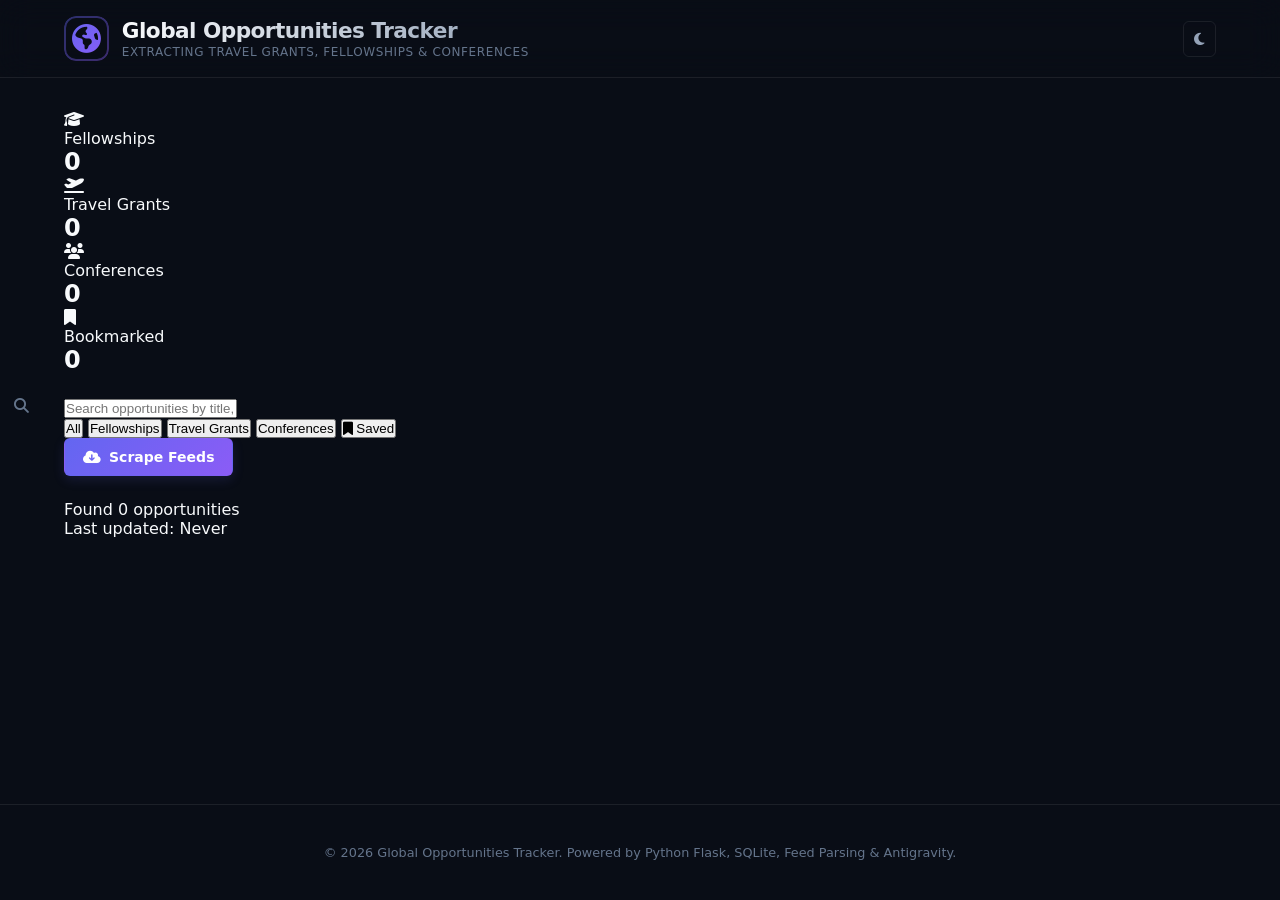
==== opportunity_scraper/templates/index.html @ ddafb3ad "Add Global Opportunities Tracker web scraping app" ====
<!DOCTYPE html>
<html lang="en">
<head>
    <meta charset="UTF-8">
    <meta name="viewport" content="width=device-width, initial-scale=1.0">
    <title>Global Opportunities Tracker</title>
    <meta name="description" content="Dashboard tracking travel grants, fellowships, and fully funded conferences globally.">
    <!-- Google Fonts -->
    <link rel="preconnect" href="https://fonts.googleapis.com">
    <link rel="preconnect" href="https://fonts.gstatic.com" crossorigin>
    <link href="https://fonts.googleapis.com/css2?family=Plus+Jakarta+Sans:wght@300;400;500;600;700;800&family=JetBrains+Mono:wght@400;500&display=swap" rel="stylesheet">
    <!-- FontAwesome Icons -->
    <link rel="stylesheet" href="https://cdnjs.cloudflare.com/ajax/libs/font-awesome/6.4.0/css/all.min.css">
    <!-- Custom CSS -->
    <link rel="stylesheet" href="/static/css/style.css">
</head>
<body class="dark-mode">
    <div class="glow-container">
        <div class="glow-spot glow-blue"></div>
        <div class="glow-spot glow-purple"></div>
    </div>

    <header class="app-header">
        <div class="header-container">
            <div class="logo-area">
                <div class="logo-icon">
                    <i class="fa-solid fa-earth-americas"></i>
                </div>
                <div>
                    <h1>Global Opportunities Tracker</h1>
                    <p class="subtitle">Extracting Travel Grants, Fellowships & Conferences</p>
                </div>
            </div>
            
            <div class="header-actions">
                <button id="theme-toggle" class="btn btn-icon" aria-label="Toggle Theme" title="Toggle Theme">
                    <i class="fa-solid fa-moon"></i>
                </button>
            </div>
        </div>
    </header>

    <main class="app-main">
        <div class="main-container">
            <!-- Stats Dashboard Grid -->
            <section class="stats-grid" aria-label="Metrics Dashboard">
                <div class="stat-card stat-fellowship">
                    <div class="stat-icon"><i class="fa-solid fa-graduation-cap"></i></div>
                    <div class="stat-info">
                        <span class="stat-label">Fellowships</span>
                        <h2 id="count-fellowships">0</h2>
                    </div>
                </div>
                <div class="stat-card stat-grant">
                    <div class="stat-icon"><i class="fa-solid fa-plane-departure"></i></div>
                    <div class="stat-info">
                        <span class="stat-label">Travel Grants</span>
                        <h2 id="count-grants">0</h2>
                    </div>
                </div>
                <div class="stat-card stat-conference">
                    <div class="stat-icon"><i class="fa-solid fa-users"></i></div>
                    <div class="stat-info">
                        <span class="stat-label">Conferences</span>
                        <h2 id="count-conferences">0</h2>
                    </div>
                </div>
                <div class="stat-card stat-saved">
                    <div class="stat-icon"><i class="fa-solid fa-bookmark"></i></div>
                    <div class="stat-info">
                        <span class="stat-label">Bookmarked</span>
                        <h2 id="count-saved">0</h2>
                    </div>
                </div>
            </section>

            <!-- Search & Filters Toolbar -->
            <section class="toolbar-section" aria-label="Search and filter options">
                <div class="search-wrapper">
                    <i class="fa-solid fa-magnifying-glass search-icon"></i>
                    <input type="text" id="search-bar" placeholder="Search opportunities by title, keyword, country..." autocomplete="off">
                    <button id="clear-search-btn" class="btn-clear-search" style="display: none;" aria-label="Clear search">
                        <i class="fa-solid fa-xmark"></i>
                    </button>
                </div>
                
                <div class="action-filters-wrapper">
                    <div class="tabs-container" id="category-tabs" role="tablist">
                        <button class="tab-item active" data-category="" role="tab" aria-selected="true">All</button>
                        <button class="tab-item" data-category="Fellowship" role="tab" aria-selected="false">Fellowships</button>
                        <button class="tab-item" data-category="Travel Grant" role="tab" aria-selected="false">Travel Grants</button>
                        <button class="tab-item" data-category="Fully Funded Conference" role="tab" aria-selected="false">Conferences</button>
                        <button class="tab-item" data-category="saved" role="tab" aria-selected="false"><i class="fa-solid fa-bookmark margin-right-xs"></i> Saved</button>
                    </div>

                    <button id="scrape-trigger-btn" class="btn btn-primary" title="Trigger Opportunity Scraper">
                        <i class="fa-solid fa-cloud-arrow-down refresh-spinner" id="btn-spinner"></i>
                        <span>Scrape Feeds</span>
                    </button>
                </div>
            </section>

            <!-- Results Metrics -->
            <div class="results-header">
                <div id="results-meta-text">Found 0 opportunities</div>
                <div id="scraped-date-text" class="timestamp-indicator">Last updated: Never</div>
            </div>

            <!-- Opportunities Grid -->
            <div id="opportunities-container" class="opportunities-grid">
                <!-- Skeleton loader placeholders dynamically injected on load -->
            </div>
        </div>
    </main>

    <!-- Details View Modal -->
    <div id="details-modal" class="modal-overlay" style="display: none;">
        <div class="modal-content" role="dialog" aria-modal="true" aria-labelledby="modal-title">
            <button id="modal-close-btn" class="modal-close-icon" aria-label="Close modal">
                <i class="fa-solid fa-xmark"></i>
            </button>
            
            <div class="modal-header">
                <div id="modal-category-badge" class="type-badge">Category</div>
                <h2 id="modal-title">Opportunity Title</h2>
                <div class="modal-meta">
                    <span id="modal-source"><i class="fa-solid fa-globe"></i> Source</span>
                    <span id="modal-date"><i class="fa-regular fa-calendar"></i> Date</span>
                </div>
            </div>
            
            <div class="modal-body" id="modal-body-content">
                <!-- Raw HTML content gets injected here -->
            </div>
            
            <div class="modal-footer">
                <button id="modal-save-btn" class="btn btn-secondary">
                    <i class="fa-regular fa-bookmark"></i>
                    <span>Save</span>
                </button>
                <a id="modal-link-btn" href="#" target="_blank" rel="noopener noreferrer" class="btn btn-primary">
                    <span>Apply / View Source</span>
                    <i class="fa-solid fa-arrow-up-right-from-square"></i>
                </a>
            </div>
        </div>
    </div>

    <!-- Alert Notifications -->
    <div id="toast-container" class="toast-container"></div>

    <footer class="app-footer">
        <p>© 2026 Global Opportunities Tracker. Powered by Python Flask, SQLite, Feed Parsing & Antigravity.</p>
    </footer>

    <!-- Custom JS -->
    <script src="/static/js/main.js"></script>
</body>
</html>
---- static/css/style.css ----
/* Base Variables & Design System */
:root {
    --bg-base: #090d16;
    --bg-surface: #0f172a;
    --bg-card: rgba(30, 41, 59, 0.6);
    --border-color: rgba(255, 255, 255, 0.08);
    --border-hover: rgba(255, 255, 255, 0.18);
    --text-primary: #f8fafc;
    --text-secondary: #94a3b8;
    --text-muted: #64748b;
    
    --primary: #6366f1;
    --primary-hover: #4f46e5;
    --primary-glow: rgba(99, 102, 241, 0.15);
    
    --accent: #8b5cf6;
    --accent-glow: rgba(139, 92, 246, 0.25);
    
    --success: #10b981;
    --success-bg: rgba(16, 185, 129, 0.15);
    --success-border: rgba(16, 185, 129, 0.2);
    --success-glow: rgba(16, 185, 129, 0.4);
    
    --warning: #f59e0b;
    --warning-bg: rgba(245, 158, 11, 0.15);
    --warning-border: rgba(245, 158, 11, 0.2);
    --warning-glow: rgba(245, 158, 11, 0.4);
    
    --danger: #ef4444;
    --shadow-sm: 0 2px 4px rgba(0, 0, 0, 0.1);
    --shadow-md: 0 4px 12px rgba(0, 0, 0, 0.2);
    --shadow-lg: 0 10px 25px -5px rgba(0, 0, 0, 0.3);
    
    --font-sans: 'Inter', system-ui, -apple-system, BlinkMacSystemFont, "Segoe UI", Roboto, sans-serif;
    --font-mono: 'JetBrains Mono', 'Fira Code', monospace;
    --radius-sm: 6px;
    --radius-md: 12px;
    --radius-lg: 18px;
    
    --transition-fast: 0.15s ease;
    --transition-normal: 0.3s cubic-bezier(0.4, 0, 0.2, 1);
    --transition-slow: 0.5s ease;
}

/* Light Theme Variables overrides */
.light-mode {
    --bg-base: #f8fafc;
    --bg-surface: #ffffff;
    --bg-card: rgba(255, 255, 255, 0.75);
    --border-color: rgba(15, 23, 42, 0.08);
    --border-hover: rgba(15, 23, 42, 0.18);
    --text-primary: #0f172a;
    --text-secondary: #475569;
    --text-muted: #94a3b8;
    
    --primary: #4f46e5;
    --primary-hover: #3730a3;
    --primary-glow: rgba(79, 70, 229, 0.1);
    
    --accent: #7c3aed;
    --accent-glow: rgba(124, 58, 237, 0.15);
    
    --success: #059669;
    --success-bg: rgba(5, 150, 105, 0.1);
    --success-border: rgba(5, 150, 105, 0.15);
    
    --warning: #d97706;
    --warning-bg: rgba(217, 119, 6, 0.1);
    --warning-border: rgba(217, 119, 6, 0.15);
    
    --shadow-sm: 0 1px 3px rgba(0, 0, 0, 0.05);
    --shadow-md: 0 4px 6px -1px rgba(0, 0, 0, 0.05), 0 2px 4px -1px rgba(0, 0, 0, 0.03);
    --shadow-lg: 0 10px 15px -3px rgba(0, 0, 0, 0.05), 0 4px 6px -2px rgba(0, 0, 0, 0.02);
}

/* Reset & Setup */
* {
    box-sizing: border-box;
    margin: 0;
    padding: 0;
}

body {
    background-color: var(--bg-base);
    color: var(--text-primary);
    font-family: var(--font-sans);
    min-height: 100vh;
    display: flex;
    flex-direction: column;
    overflow-x: hidden;
    position: relative;
    transition: background-color var(--transition-normal), color var(--transition-normal);
}

code {
    font-family: var(--font-mono);
    font-size: 0.85em;
    background: rgba(148, 163, 184, 0.12);
    padding: 2px 6px;
    border-radius: 4px;
    border: 1px solid rgba(148, 163, 184, 0.15);
}

/* Ambient glow backgrounds */
.glow-container {
    position: absolute;
    top: 0;
    left: 0;
    width: 100%;
    height: 100%;
    pointer-events: none;
    z-index: 0;
    overflow: hidden;
}

.glow-spot {
    position: absolute;
    border-radius: 50%;
    filter: blur(100px);
    opacity: 0.08;
    transition: opacity var(--transition-slow);
}

.dark-mode .glow-spot {
    opacity: 0.15;
}

.glow-1 {
    top: -10%;
    right: 15%;
    width: 600px;
    height: 600px;
    background: radial-gradient(circle, var(--accent) 0%, transparent 70%);
}

.glow-2 {
    top: 30%;
    left: -10%;
    width: 500px;
    height: 500px;
    background: radial-gradient(circle, var(--primary) 0%, transparent 70%);
}

/* Header styling */
.app-header {
    background-color: rgba(var(--bg-surface), 0.7);
    backdrop-filter: blur(16px);
    -webkit-backdrop-filter: blur(16px);
    border-bottom: 1px solid var(--border-color);
    position: sticky;
    top: 0;
    z-index: 10;
    transition: background-color var(--transition-normal), border-bottom var(--transition-normal);
}

.header-container {
    max-width: 1200px;
    margin: 0 auto;
    padding: 1rem 1.5rem;
    display: flex;
    justify-content: space-between;
    align-items: center;
    position: relative;
    z-index: 1;
}

.logo-area {
    display: flex;
    align-items: center;
    gap: 0.8rem;
}

.logo-icon {
    position: relative;
    font-size: 1.8rem;
    color: var(--primary);
    background: linear-gradient(135deg, var(--primary), var(--accent));
    -webkit-background-clip: text;
    -webkit-text-fill-color: transparent;
    display: flex;
    align-items: center;
    justify-content: center;
    width: 45px;
    height: 45px;
    border-radius: var(--radius-md);
    background-clip: text;
}

.logo-icon::before {
    content: '';
    position: absolute;
    inset: 0;
    border-radius: var(--radius-md);
    padding: 2px;
    background: linear-gradient(135deg, var(--primary), var(--accent));
    -webkit-mask: linear-gradient(#fff 0 0) content-box, linear-gradient(#fff 0 0);
    -webkit-mask-composite: xor;
    mask-composite: exclude;
    opacity: 0.4;
}

.overlay-db {
    position: absolute;
    font-size: 0.9rem;
    bottom: 2px;
    right: 2px;
    -webkit-text-fill-color: var(--accent);
    color: var(--accent);
}

.logo-area h1 {
    font-size: 1.35rem;
    font-weight: 700;
    letter-spacing: -0.025em;
    background: linear-gradient(to right, var(--text-primary), var(--text-secondary));
    -webkit-background-clip: text;
    -webkit-text-fill-color: transparent;
    background-clip: text;
}

.logo-area .subtitle {
    font-size: 0.75rem;
    color: var(--text-muted);
    font-weight: 500;
    letter-spacing: 0.05em;
    text-transform: uppercase;
    margin-top: 2px;
}

.header-actions {
    display: flex;
    align-items: center;
    gap: 1rem;
}

/* Status Badges */
.badge {
    display: inline-flex;
    align-items: center;
    padding: 6px 14px;
    border-radius: 9999px;
    font-size: 0.8rem;
    font-weight: 600;
    cursor: pointer;
    transition: all var(--transition-fast);
    border: 1px solid transparent;
    user-select: none;
    box-shadow: var(--shadow-sm);
}

.status-indicator {
    width: 8px;
    height: 8px;
    border-radius: 50%;
    margin-right: 8px;
    display: inline-block;
}

/* Mock status */
.mock-badge {
    background-color: var(--warning-bg);
    color: var(--warning);
    border-color: var(--warning-border);
}

.mock-badge .status-indicator {
    background-color: var(--warning);
    box-shadow: 0 0 8px var(--warning-glow);
}

.mock-badge:hover {
    background-color: rgba(245, 158, 11, 0.25);
    transform: translateY(-1px);
}

/* Live status */
.live-badge {
    background-color: var(--success-bg);
    color: var(--success);
    border-color: var(--success-border);
}

.live-badge .status-indicator {
    background-color: var(--success);
    box-shadow: 0 0 8px var(--success-glow);
}

.live-badge:hover {
    background-color: rgba(16, 185, 129, 0.25);
    transform: translateY(-1px);
}

/* Main Structure */
.app-main {
    flex: 1;
    z-index: 1;
    position: relative;
}

.main-container {
    max-width: 1200px;
    margin: 0 auto;
    padding: 2rem 1.5rem;
    display: flex;
    flex-direction: column;
    gap: 1.5rem;
}

/* Info Card */
.info-card {
    display: flex;
    gap: 1rem;
    background-color: var(--bg-card);
    backdrop-filter: blur(10px);
    -webkit-backdrop-filter: blur(10px);
    border: 1px solid var(--border-color);
    border-radius: var(--radius-md);
    padding: 1.25rem;
    box-shadow: var(--shadow-sm);
    transition: border-color var(--transition-normal);
}

.info-icon {
    font-size: 1.5rem;
    color: var(--primary);
    display: flex;
    align-items: flex-start;
    padding-top: 2px;
}

.info-content h3 {
    font-size: 1rem;
    font-weight: 600;
    margin-bottom: 0.25rem;
}

.info-content p {
    font-size: 0.875rem;
    color: var(--text-secondary);
    line-height: 1.5;
}

/* Control Panel & Filters */
.control-panel {
    display: grid;
    grid-template-columns: 1fr auto;
    gap: 1rem;
    align-items: center;
    background-color: var(--bg-card);
    backdrop-filter: blur(10px);
    -webkit-backdrop-filter: blur(10px);
    border: 1px solid var(--border-color);
    border-radius: var(--radius-md);
    padding: 1rem;
    box-shadow: var(--shadow-sm);
    transition: border-color var(--transition-normal);
}

@media (max-width: 868px) {
    .control-panel {
        grid-template-columns: 1fr;
    }
}

.search-box {
    position: relative;
    display: flex;
    align-items: center;
    width: 100%;
}

.search-icon {
    position: absolute;
    left: 14px;
    color: var(--text-muted);
    font-size: 0.95rem;
    pointer-events: none;
}

.search-box input {
    width: 100%;
    padding: 10px 40px 10px 40px;
    background-color: rgba(var(--bg-surface), 0.5);
    border: 1px solid var(--border-color);
    border-radius: var(--radius-sm);
    color: var(--text-primary);
    font-family: var(--font-sans);
    font-size: 0.9rem;
    transition: all var(--transition-fast);
    outline: none;
}

.search-box input:focus {
    border-color: var(--primary);
    box-shadow: 0 0 0 3px var(--primary-glow);
    background-color: rgba(var(--bg-surface), 0.8);
}

.btn-clear {
    position: absolute;
    right: 12px;
    background: none;
    border: none;
    color: var(--text-muted);
    cursor: pointer;
    font-size: 1rem;
    padding: 2px;
    border-radius: 50%;
    display: flex;
    align-items: center;
    justify-content: center;
    transition: color var(--transition-fast);
}

.btn-clear:hover {
    color: var(--text-primary);
}

.filter-group {
    display: flex;
    align-items: center;
    gap: 0.8rem;
    flex-wrap: wrap;
}

@media (max-width: 868px) {
    .filter-group {
        width: 100%;
    }
    .filter-group > * {
        flex: 1 1 150px;
    }
}

.select-wrapper {
    position: relative;
    display: flex;
    align-items: center;
}

.select-icon {
    position: absolute;
    left: 12px;
    color: var(--text-muted);
    font-size: 0.85rem;
    pointer-events: none;
}

.select-wrapper select {
    appearance: none;
    -webkit-appearance: none;
    padding: 10px 32px 10px 32px;
    background-color: rgba(var(--bg-surface), 0.5);
    border: 1px solid var(--border-color);
    border-radius: var(--radius-sm);
    color: var(--text-primary);
    font-family: var(--font-sans);
    font-size: 0.875rem;
    cursor: pointer;
    transition: all var(--transition-fast);
    outline: none;
    min-width: 150px;
    width: 100%;
}

.select-wrapper select:focus {
    border-color: var(--primary);
    background-color: rgba(var(--bg-surface), 0.8);
}

.select-wrapper::after {
    content: '\f107';
    font-family: 'Font Awesome 6 Free';
    font-weight: 900;
    position: absolute;
    right: 12px;
    color: var(--text-muted);
    font-size: 0.8rem;
    pointer-events: none;
}

/* Buttons */
.btn {
    display: inline-flex;
    align-items: center;
    justify-content: center;
    gap: 0.5rem;
    padding: 10px 18px;
    border-radius: var(--radius-sm);
    font-family: var(--font-sans);
    font-size: 0.875rem;
    font-weight: 500;
    cursor: pointer;
    transition: all var(--transition-fast);
    border: 1px solid transparent;
}

.btn-primary {
    background: linear-gradient(135deg, var(--primary), var(--accent));
    color: white;
    box-shadow: 0 4px 12px var(--primary-glow);
    font-weight: 600;
}

.btn-primary:hover {
    transform: translateY(-1px);
    box-shadow: 0 6px 16px var(--primary-glow);
    filter: brightness(1.1);
}

.btn-primary:active {
    transform: translateY(0);
}

.btn-secondary {
    background-color: transparent;
    color: var(--text-primary);
    border-color: var(--border-color);
}

.btn-secondary:hover {
    background-color: rgba(255, 255, 255, 0.05);
    border-color: var(--border-hover);
}

.light-mode .btn-secondary:hover {
    background-color: rgba(0, 0, 0, 0.05);
}

.btn-icon {
    padding: 10px;
    border-radius: var(--radius-sm);
    color: var(--text-secondary);
    background-color: transparent;
    border: 1px solid var(--border-color);
}

.btn-icon:hover {
    color: var(--text-primary);
    border-color: var(--border-hover);
    background-color: rgba(255, 255, 255, 0.05);
}

.light-mode .btn-icon:hover {
    background-color: rgba(0, 0, 0, 0.05);
}

/* Spinner and Animations */
.refresh-spinner-icon {
    transition: transform 0.5s ease;
}

.spinning {
    animation: fa-spin 1s linear infinite;
}

.animate-pulse {
    animation: pulse 2s cubic-bezier(0.4, 0, 0.6, 1) infinite;
}

@keyframes pulse {
    0%, 100% {
        opacity: 1;
    }
    50% {
        opacity: .4;
    }
}

/* Results Metadata */
.results-meta {
    display: flex;
    justify-content: space-between;
    align-items: center;
    padding: 0 4px;
}

#results-count {
    font-size: 0.875rem;
    color: var(--text-secondary);
    font-weight: 500;
}

.mode-tag {
    font-size: 0.75rem;
    text-transform: uppercase;
    letter-spacing: 0.05em;
    font-weight: 700;
    color: var(--text-muted);
}

/* Cards Grid */
.cards-grid {
    display: grid;
    grid-template-columns: repeat(auto-fill, minmax(340px, 1fr));
    gap: 1.25rem;
}

@media (max-width: 480px) {
    .cards-grid {
        grid-template-columns: 1fr;
    }
}

/* Release Card Layout */
.card {
    background-color: var(--bg-card);
    backdrop-filter: blur(10px);
    -webkit-backdrop-filter: blur(10px);
    border: 1px solid var(--border-color);
    border-radius: var(--radius-md);
    padding: 1.5rem;
    display: flex;
    flex-direction: column;
    justify-content: space-between;
    gap: 1.25rem;
    box-shadow: var(--shadow-sm);
    transition: all var(--transition-normal);
    position: relative;
    overflow: hidden;
    animation: fade-in 0.4s ease-out;
}

@keyframes fade-in {
    from {
        opacity: 0;
        transform: translateY(12px);
    }
    to {
        opacity: 1;
        transform: translateY(0);
    }
}

.card:hover {
    border-color: var(--border-hover);
    transform: translateY(-4px);
    box-shadow: var(--shadow-md), 0 10px 30px -10px var(--primary-glow);
    background-color: rgba(30, 41, 59, 0.85);
}

.light-mode .card:hover {
    background-color: rgba(255, 255, 255, 0.95);
    box-shadow: var(--shadow-lg), 0 10px 30px -10px rgba(79, 70, 229, 0.08);
}

/* Card Header */
.card-header {
    display: flex;
    justify-content: space-between;
    align-items: flex-start;
    gap: 0.5rem;
}

.service-name {
    font-size: 1.1rem;
    font-weight: 700;
    color: var(--text-primary);
    letter-spacing: -0.015em;
    display: flex;
    align-items: center;
    gap: 0.5rem;
}

.service-icon-bullet {
    width: 6px;
    height: 6px;
    border-radius: 50%;
    background-color: var(--primary);
}

.card-meta-badges {
    display: flex;
    gap: 0.4rem;
    flex-wrap: wrap;
}

.type-badge {
    padding: 4px 8px;
    font-size: 0.72rem;
    font-weight: 600;
    border-radius: 6px;
    text-transform: uppercase;
    letter-spacing: 0.025em;
    border: 1px solid transparent;
}

/* Service / Type Badges Specific Colors */
.type-feature {
    background: rgba(14, 165, 233, 0.12);
    color: #38bdf8;
    border-color: rgba(14, 165, 233, 0.2);
}
.light-mode .type-feature {
    background: rgba(14, 165, 233, 0.1);
    color: #0369a1;
}

.type-change {
    background: rgba(249, 115, 22, 0.12);
    color: #fdba74;
    border-color: rgba(249, 115, 22, 0.2);
}
.light-mode .type-change {
    background: rgba(249, 115, 22, 0.08);
    color: #c2410c;
}

.type-performance {
    background: rgba(16, 185, 129, 0.12);
    color: #34d399;
    border-color: rgba(16, 185, 129, 0.2);
}
.light-mode .type-performance {
    background: rgba(16, 185, 129, 0.1);
    color: #047857;
}

.type-preview {
    background: rgba(168, 85, 247, 0.12);
    color: #d8b4fe;
    border-color: rgba(168, 85, 247, 0.2);
}
.light-mode .type-preview {
    background: rgba(168, 85, 247, 0.08);
    color: #7e22ce;
}

.type-fix {
    background: rgba(239, 68, 68, 0.12);
    color: #fca5a5;
    border-color: rgba(239, 68, 68, 0.2);
}
.light-mode .type-fix {
    background: rgba(239, 68, 68, 0.08);
    color: #b91c1c;
}

.type-deprecation {
    background: rgba(220, 38, 38, 0.15);
    color: #fca5a5;
    border-color: rgba(220, 38, 38, 0.25);
}
.light-mode .type-deprecation {
    background: rgba(220, 38, 38, 0.08);
    color: #991b1b;
}

.type-default {
    background: rgba(100, 116, 139, 0.12);
    color: #cbd5e1;
    border-color: rgba(100, 116, 139, 0.2);
}
.light-mode .type-default {
    background: rgba(100, 116, 139, 0.08);
    color: #475569;
}

/* Card Body */
.card-body {
    flex-grow: 1;
    display: flex;
    flex-direction: column;
    gap: 0.75rem;
}

.release-date {
    font-size: 0.8rem;
    color: var(--text-muted);
    font-weight: 500;
    display: flex;
    align-items: center;
    gap: 0.35rem;
}

.release-desc {
    font-size: 0.88rem;
    color: var(--text-secondary);
    line-height: 1.6;
    overflow: hidden;
    display: -webkit-box;
    -webkit-line-clamp: 4;
    -webkit-box-orient: vertical;
    transition: max-height 0.3s ease;
}

.release-desc.expanded {
    display: block;
    -webkit-line-clamp: unset;
}

.release-desc strong {
    color: var(--text-primary);
    font-weight: 600;
}

/* Card Actions */
.card-actions {
    display: flex;
    justify-content: space-between;
    align-items: center;
    border-top: 1px solid var(--border-color);
    padding-top: 0.8rem;
    margin-top: 0.5rem;
}

.btn-readmore {
    background: none;
    border: none;
    color: var(--primary);
    font-size: 0.8rem;
    font-weight: 600;
    cursor: pointer;
    display: inline-flex;
    align-items: center;
    gap: 0.25rem;
    padding: 4px 0;
    transition: color var(--transition-fast);
}

.btn-readmore:hover {
    color: var(--accent);
}

.btn-link {
    color: var(--text-muted);
    font-size: 0.9rem;
    transition: color var(--transition-fast), transform var(--transition-fast);
    padding: 4px;
}

.btn-link:hover {
    color: var(--text-primary);
    transform: translate(1px, -1px);
}

/* Skeleton Loader Cards */
.skeleton-card {
    background-color: var(--bg-card);
    border: 1px solid var(--border-color);
    border-radius: var(--radius-md);
    padding: 1.5rem;
    display: flex;
    flex-direction: column;
    gap: 1.25rem;
    pointer-events: none;
}

.skeleton-shimmer {
    background: linear-gradient(
        90deg,
        rgba(255, 255, 255, 0) 0%,
        rgba(255, 255, 255, 0.03) 20%,
        rgba(255, 255, 255, 0.05) 60%,
        rgba(255, 255, 255, 0) 100-percent
    );
    background-size: 200% 100%;
    animation: shimmer 1.5s infinite;
}

.light-mode .skeleton-shimmer {
    background: linear-gradient(
        90deg,
        rgba(0, 0, 0, 0) 0%,
        rgba(0, 0, 0, 0.02) 20%,
        rgba(0, 0, 0, 0.04) 60%,
        rgba(0, 0, 0, 0) 100-percent
    );
    background-size: 200% 100%;
}

@keyframes shimmer {
    0% {
        background-position: 150% 0;
    }
    100% {
        background-position: -50% 0;
    }
}

.skeleton-text {
    height: 12px;
    background-color: rgba(255, 255, 255, 0.06);
    border-radius: 4px;
}

.light-mode .skeleton-text {
    background-color: rgba(0, 0, 0, 0.06);
}

.skeleton-title {
    width: 40%;
    height: 18px;
}

.skeleton-badge {
    width: 25%;
    height: 20px;
    border-radius: 6px;
}

.skeleton-desc-line {
    width: 100%;
}
.skeleton-desc-line.short {
    width: 75%;
}

/* Empty State Styling */
.empty-state {
    grid-column: 1 / -1;
    display: flex;
    flex-direction: column;
    align-items: center;
    justify-content: center;
    gap: 1rem;
    padding: 4rem 2rem;
    text-align: center;
    background-color: var(--bg-card);
    border: 1px dashed var(--border-color);
    border-radius: var(--radius-md);
}

.empty-icon {
    font-size: 3rem;
    color: var(--text-muted);
}

.empty-state h3 {
    font-size: 1.2rem;
    color: var(--text-primary);
    font-weight: 600;
}

.empty-state p {
    font-size: 0.9rem;
    color: var(--text-secondary);
    max-width: 400px;
}

/* Modal Overlay & Modal Window */
.modal-overlay {
    position: fixed;
    inset: 0;
    background-color: rgba(0, 0, 0, 0.75);
    backdrop-filter: blur(8px);
    -webkit-backdrop-filter: blur(8px);
    display: flex;
    align-items: center;
    justify-content: center;
    z-index: 100;
    opacity: 0;
    pointer-events: none;
    transition: opacity var(--transition-normal);
}

.modal-overlay.open {
    opacity: 1;
    pointer-events: auto;
}

.modal-content {
    background-color: var(--bg-surface);
    border: 1px solid var(--border-color);
    border-radius: var(--radius-lg);
    width: 90%;
    max-width: 600px;
    max-height: 85vh;
    overflow-y: auto;
    padding: 2.25rem;
    box-shadow: var(--shadow-lg);
    position: relative;
    transform: translateY(24px);
    transition: transform var(--transition-normal);
}

.modal-overlay.open .modal-content {
    transform: translateY(0);
}

.modal-close-btn {
    position: absolute;
    top: 1.5rem;
    right: 1.5rem;
    background: none;
    border: none;
    color: var(--text-muted);
    font-size: 1.25rem;
    cursor: pointer;
    transition: color var(--transition-fast);
    padding: 4px;
}

.modal-close-btn:hover {
    color: var(--text-primary);
}

.modal-header {
    display: flex;
    align-items: center;
    gap: 0.8rem;
    margin-bottom: 1.5rem;
    border-bottom: 1px solid var(--border-color);
    padding-bottom: 1rem;
}

.modal-header-icon {
    font-size: 1.75rem;
    color: var(--primary);
}

.modal-header h2 {
    font-size: 1.4rem;
    font-weight: 700;
    letter-spacing: -0.02em;
}

.modal-body {
    display: flex;
    flex-direction: column;
    gap: 1.5rem;
    line-height: 1.6;
    font-size: 0.92rem;
    color: var(--text-secondary);
}

/* Modal Steps */
.steps-container {
    display: flex;
    flex-direction: column;
    gap: 1.5rem;
}

.step {
    display: flex;
    gap: 1rem;
}

.step-num {
    background: linear-gradient(135deg, var(--primary), var(--accent));
    color: white;
    width: 28px;
    height: 28px;
    border-radius: 50%;
    display: flex;
    align-items: center;
    justify-content: center;
    font-size: 0.85rem;
    font-weight: 700;
    flex-shrink: 0;
    box-shadow: 0 2px 8px var(--primary-glow);
}

.step-text h4 {
    color: var(--text-primary);
    font-size: 0.95rem;
    font-weight: 600;
    margin-bottom: 0.35rem;
}

.step-text p {
    font-size: 0.875rem;
    color: var(--text-secondary);
}

.step-text a {
    color: var(--primary);
    text-decoration: none;
    font-weight: 500;
    transition: color var(--transition-fast);
}

.step-text a:hover {
    color: var(--accent);
    text-decoration: underline;
}

/* Tabs inside Modal */
.tab-options {
    display: flex;
    border-bottom: 1px solid var(--border-color);
    margin-top: 0.75rem;
    margin-bottom: 0.75rem;
    gap: 1rem;
}

.tab-opt {
    padding: 6px 4px;
    font-size: 0.8rem;
    font-weight: 600;
    color: var(--text-muted);
    cursor: pointer;
    border-bottom: 2px solid transparent;
    transition: all var(--transition-fast);
}

.tab-opt.active {
    color: var(--primary);
    border-color: var(--primary);
}

.tab-content {
    background-color: rgba(var(--bg-base), 0.3);
    border: 1px solid var(--border-color);
    border-radius: var(--radius-sm);
    padding: 1rem;
    margin-top: 0.5rem;
}

.tab-content pre {
    margin-top: 0.5rem;
    margin-bottom: 0.5rem;
    background-color: #05070c;
    padding: 0.8rem;
    border-radius: 4px;
    overflow-x: auto;
    border: 1px solid rgba(255, 255, 255, 0.05);
}

.tab-content code {
    font-family: var(--font-mono);
    font-size: 0.8rem;
    background: none;
    border: none;
    padding: 0;
    color: #f1f5f9;
}

.light-mode .tab-content pre {
    background-color: #f1f5f9;
    border: 1px solid rgba(0, 0, 0, 0.05);
}

.light-mode .tab-content code {
    color: #0f172a;
}

.note {
    font-size: 0.75rem;
    color: var(--text-muted);
    margin-top: 0.5rem;
    display: block;
}

.modal-footer {
    display: flex;
    justify-content: flex-end;
    margin-top: 2rem;
    border-top: 1px solid var(--border-color);
    padding-top: 1rem;
}

/* Toast Alerts */
.toast-container {
    position: fixed;
    bottom: 2rem;
    right: 2rem;
    display: flex;
    flex-direction: column;
    gap: 0.75rem;
    z-index: 1000;
}

.toast {
    background-color: var(--bg-surface);
    border-left: 4px solid var(--primary);
    border-top: 1px solid var(--border-color);
    border-right: 1px solid var(--border-color);
    border-bottom: 1px solid var(--border-color);
    color: var(--text-primary);
    padding: 12px 20px;
    border-radius: var(--radius-sm);
    box-shadow: var(--shadow-lg);
    display: flex;
    align-items: center;
    gap: 0.75rem;
    min-width: 300px;
    max-width: 400px;
    font-size: 0.875rem;
    animation: slide-in 0.35s cubic-bezier(0.16, 1, 0.3, 1);
    transition: opacity 0.3s ease;
}

@keyframes slide-in {
    from {
        transform: translateX(100%);
        opacity: 0;
    }
    to {
        transform: translateX(0);
        opacity: 1;
    }
}

.toast-error {
    border-left-color: var(--danger);
}

.toast-success {
    border-left-color: var(--success);
}

.toast-info {
    border-left-color: var(--primary);
}

.toast-icon {
    font-size: 1.1rem;
}

.toast-error .toast-icon { color: var(--danger); }
.toast-success .toast-icon { color: var(--success); }
.toast-info .toast-icon { color: var(--primary); }

/* Footer styling */
.app-footer {
    text-align: center;
    padding: 2.5rem 1rem;
    color: var(--text-muted);
    font-size: 0.8rem;
    border-top: 1px solid var(--border-color);
    margin-top: auto;
    z-index: 1;
    background-color: rgba(var(--bg-surface), 0.3);
}

/* Utilities */
.margin-left-sm {
    margin-left: 6px;
}
.margin-left-xs {
    margin-left: 3px;
}
.display-none {
    display: none !important;
}
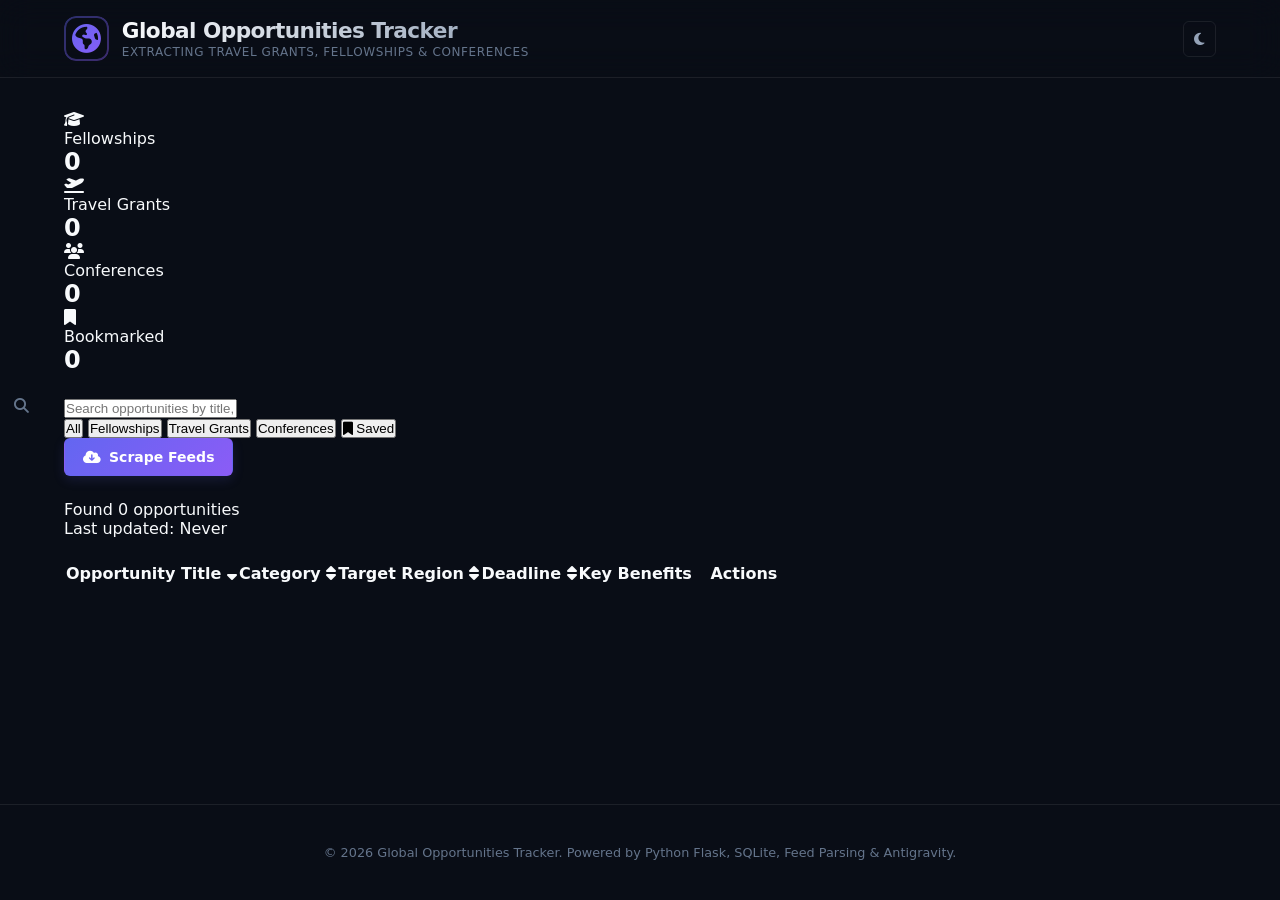
==== commit bcd7b38a: "Update opportunities tracker UI to minimal sortable searchable data table dashboard" ====
--- a/opportunity_scraper/templates/index.html
+++ b/opportunity_scraper/templates/index.html
@@ -106,9 +106,25 @@
                 <div id="scraped-date-text" class="timestamp-indicator">Last updated: Never</div>
             </div>
 
-            <!-- Opportunities Grid -->
-            <div id="opportunities-container" class="opportunities-grid">
-                <!-- Skeleton loader placeholders dynamically injected on load -->
+            <!-- Opportunities Table View -->
+            <div class="table-card">
+                <div class="table-responsive">
+                    <table class="opportunities-table" id="opportunities-table">
+                        <thead>
+                            <tr>
+                                <th class="sortable active-sort" data-sort="title">Opportunity Title <i class="fa-solid fa-sort-down"></i></th>
+                                <th class="sortable" data-sort="category">Category <i class="fa-solid fa-sort"></i></th>
+                                <th class="sortable" data-sort="target_region">Target Region <i class="fa-solid fa-sort"></i></th>
+                                <th class="sortable" data-sort="deadline">Deadline <i class="fa-solid fa-sort"></i></th>
+                                <th>Key Benefits</th>
+                                <th style="width: 100px; text-align: center;">Actions</th>
+                            </tr>
+                        </thead>
+                        <tbody id="table-body">
+                            <!-- Table rows dynamically injected here -->
+                        </tbody>
+                    </table>
+                </div>
             </div>
         </div>
     </main>
@@ -127,6 +143,15 @@
                     <span id="modal-source"><i class="fa-solid fa-globe"></i> Source</span>
                     <span id="modal-date"><i class="fa-regular fa-calendar"></i> Date</span>
                 </div>
+                <div class="modal-meta-extended">
+                    <div class="meta-item"><i class="fa-solid fa-map-location-dot"></i> <strong>Region:</strong> <span id="modal-region">Global</span></div>
+                    <div class="meta-item"><i class="fa-solid fa-hourglass-end"></i> <strong>Deadline:</strong> <span id="modal-deadline">See details</span></div>
+                </div>
+            </div>
+            
+            <div class="modal-benefits-box">
+                <h3><i class="fa-solid fa-hand-holding-dollar"></i> Benefits & Coverage</h3>
+                <p id="modal-benefits">Not specified</p>
             </div>
             
             <div class="modal-body" id="modal-body-content">
